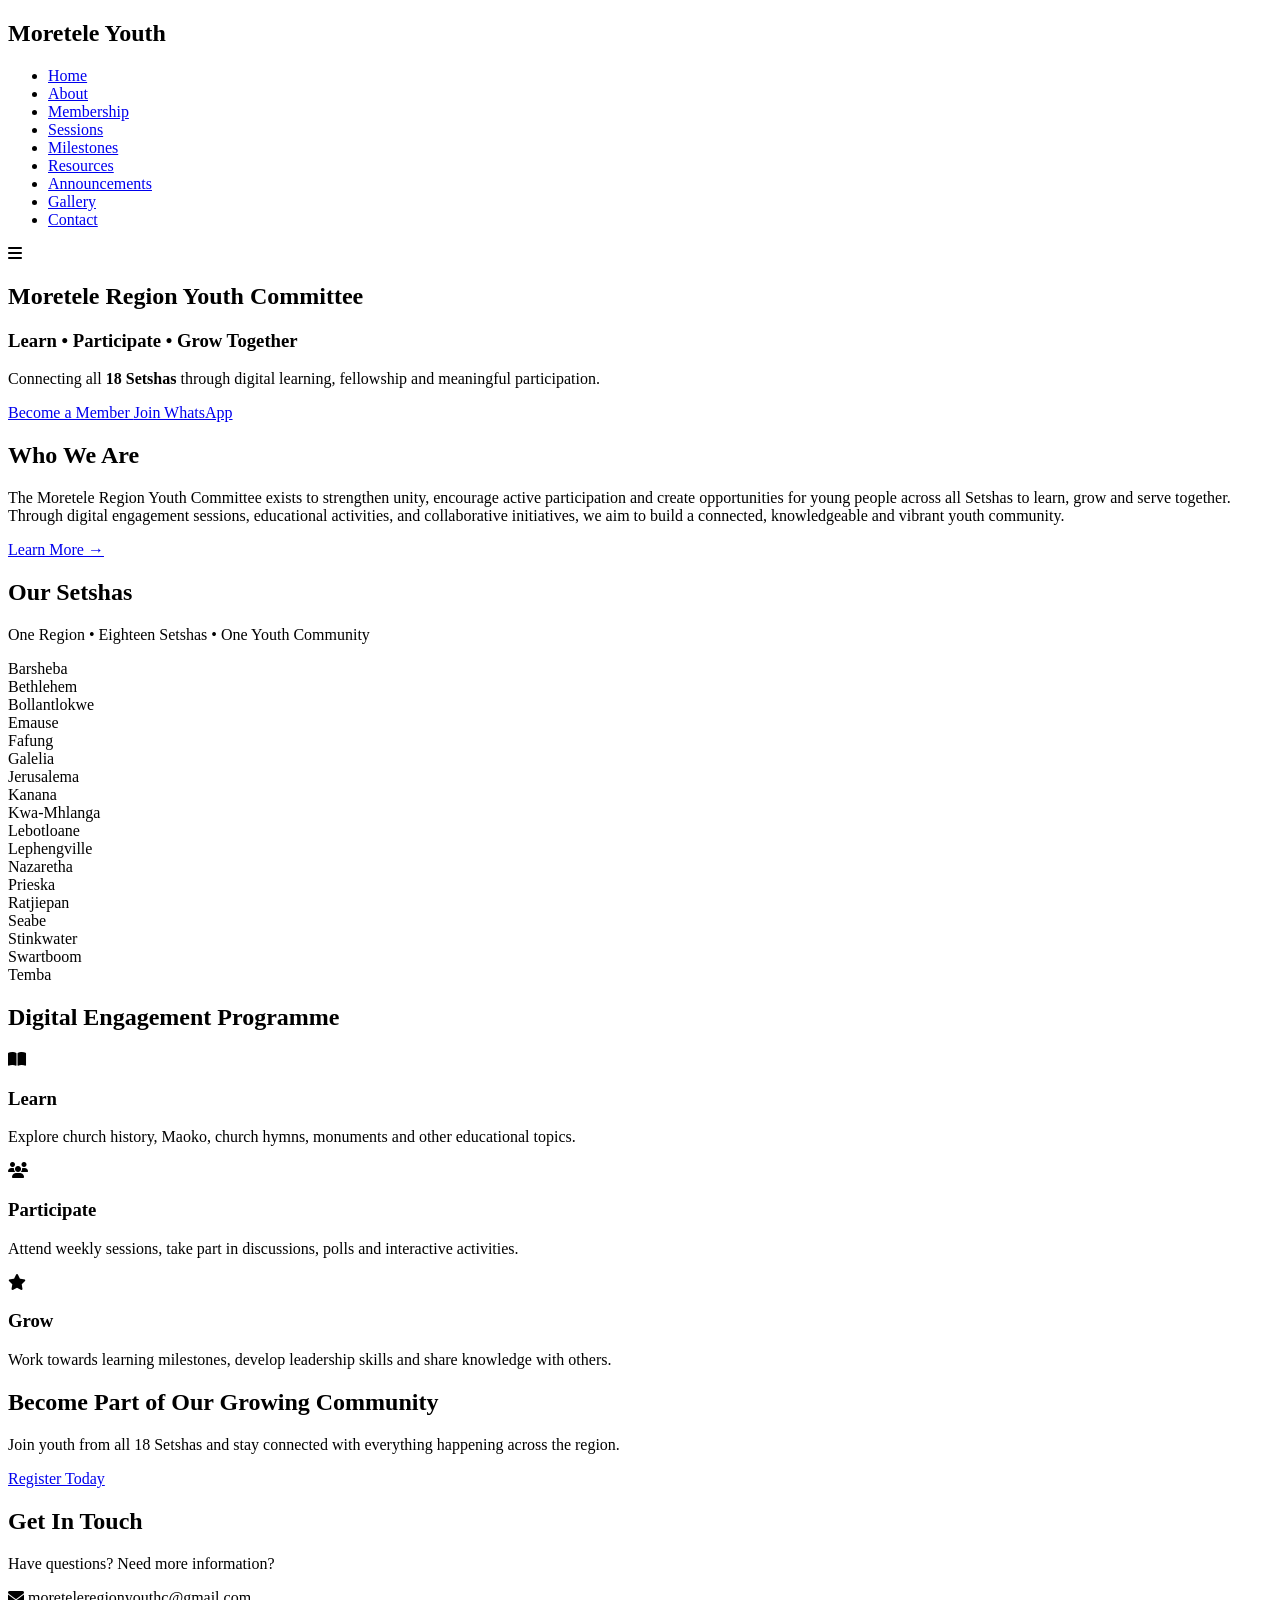
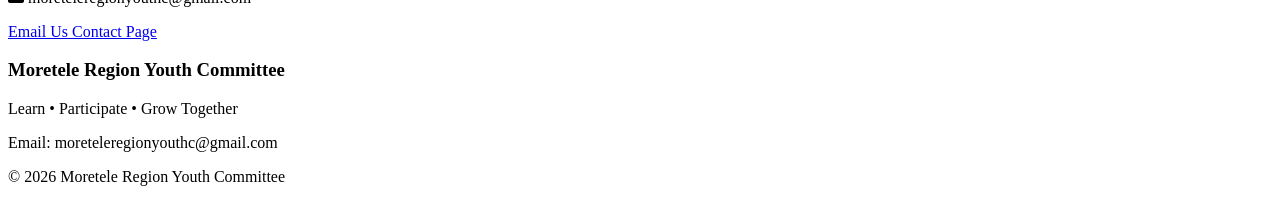
==== index.html @ 630d9d62 "Add files via upload" ====
<!DOCTYPE html>
<html lang="en">
<head>
    <meta charset="UTF-8">
    <meta name="viewport" content="width=device-width, initial-scale=1.0">
    <title>Moretele Region Youth Committee</title>

    <link rel="stylesheet" href="css/style.css">
    <link rel="stylesheet" href="css/animations.css">
    <link rel="stylesheet" href="css/responsive.css">

    <!-- Google Fonts -->
    <link href="https://fonts.googleapis.com/css2?family=Poppins:wght@300;400;500;600;700&display=swap" rel="stylesheet">

    <!-- Font Awesome -->
    <link rel="stylesheet"
          href="https://cdnjs.cloudflare.com/ajax/libs/font-awesome/6.7.2/css/all.min.css">
</head>

<body>

<!-- ================= NAVIGATION ================= -->

<header>

<nav class="navbar">

<div class="logo">
    <h2>Moretele Youth</h2>
</div>

<ul class="nav-links">

<li><a href="index.html" class="active">Home</a></li>
<li><a href="about.html">About</a></li>
<li><a href="membership.html">Membership</a></li>
<li><a href="sessions.html">Sessions</a></li>
<li><a href="milestones.html">Milestones</a></li>
<li><a href="resources.html">Resources</a></li>
<li><a href="announcements.html">Announcements</a></li>
<li><a href="gallery.html">Gallery</a></li>
<li><a href="contact.html">Contact</a></li>

</ul>

<div class="menu-btn">
<i class="fas fa-bars"></i>
</div>

</nav>

</header>

<!-- ================= HERO ================= -->

<section class="hero">

<div class="hero-content">

<h1>Moretele Region Youth Committee</h1>

<h3>Learn • Participate • Grow Together</h3>

<p>

Connecting all <strong>18 Setshas</strong> through
digital learning, fellowship and meaningful participation.

</p>

<div class="hero-buttons">

<a href="https://docs.google.com/forms/d/e/1FAIpQLSdb8QSGi-SPpqOb4SDINTfHWxXmUTmXkqzJ0-sdZK3FAIT6mA/viewform?usp=publish-editor"
target="_blank"
class="btn">

Become a Member

</a>

<a href="https://chat.whatsapp.com/HoDXwf9DbsE7Yjf0Y1GU0z"
target="_blank"
class="btn-outline">

Join WhatsApp

</a>

</div>

</div>

</section>

<!-- ================= ABOUT ================= -->

<section class="about-preview">

<h2>Who We Are</h2>

<p>

The Moretele Region Youth Committee exists to strengthen unity,
encourage active participation and create opportunities for young
people across all Setshas to learn, grow and serve together.

Through digital engagement sessions, educational activities,
and collaborative initiatives, we aim to build a connected,
knowledgeable and vibrant youth community.

</p>

<a href="about.html" class="learn-more">

Learn More →

</a>

</section>

<!-- ================= OUR SETSHAS ================= -->

<section class="setshas">

<h2>Our Setshas</h2>

<p>

One Region • Eighteen Setshas • One Youth Community

</p>

<div class="setsha-grid">

<div class="card">Barsheba</div>
<div class="card">Bethlehem</div>
<div class="card">Bollantlokwe</div>
<div class="card">Emause</div>
<div class="card">Fafung</div>
<div class="card">Galelia</div>
<div class="card">Jerusalema</div>
<div class="card">Kanana</div>
<div class="card">Kwa-Mhlanga</div>
<div class="card">Lebotloane</div>
<div class="card">Lephengville</div>
<div class="card">Nazaretha</div>
<div class="card">Prieska</div>
<div class="card">Ratjiepan</div>
<div class="card">Seabe</div>
<div class="card">Stinkwater</div>
<div class="card">Swartboom</div>
<div class="card">Temba</div>

</div>

</section>

<!-- ================= PROGRAMME ================= -->

<section class="programme">

<h2>Digital Engagement Programme</h2>

<div class="programme-grid">

<div class="programme-card">

<i class="fas fa-book-open"></i>

<h3>Learn</h3>

<p>

Explore church history, Maoko,
church hymns, monuments and
other educational topics.

</p>

</div>

<div class="programme-card">

<i class="fas fa-users"></i>

<h3>Participate</h3>

<p>

Attend weekly sessions,
take part in discussions,
polls and interactive activities.

</p>

</div>

<div class="programme-card">

<i class="fas fa-star"></i>

<h3>Grow</h3>

<p>

Work towards learning milestones,
develop leadership skills and
share knowledge with others.

</p>

</div>

</div>

</section>

<!-- ================= CALL TO ACTION ================= -->

<section class="cta">

<h2>Become Part of Our Growing Community</h2>

<p>

Join youth from all 18 Setshas
and stay connected with everything
happening across the region.

</p>

<a href="membership.html" class="btn">

Register Today

</a>

</section>

<!-- ================= CONTACT ================= -->

<section class="contact-preview">

<h2>Get In Touch</h2>

<p>

Have questions?
Need more information?

</p>

<p>

<i class="fas fa-envelope"></i>

moreteleregionyouthc@gmail.com

</p>

<div class="hero-buttons">

<a href="mailto:moreteleregionyouthc@gmail.com"
class="btn">

Email Us

</a>

<a href="contact.html"
class="btn-outline">

Contact Page

</a>

</div>

</section>

<!-- ================= FOOTER ================= -->

<footer>

<h3>Moretele Region Youth Committee</h3>

<p>

Learn • Participate • Grow Together

</p>

<p>

Email:
moreteleregionyouthc@gmail.com

</p>

<p>

© 2026 Moretele Region Youth Committee

</p>

</footer>

<script src="js/script.js"></script>
<script src="js/navbar.js"></script>

</body>
</html>
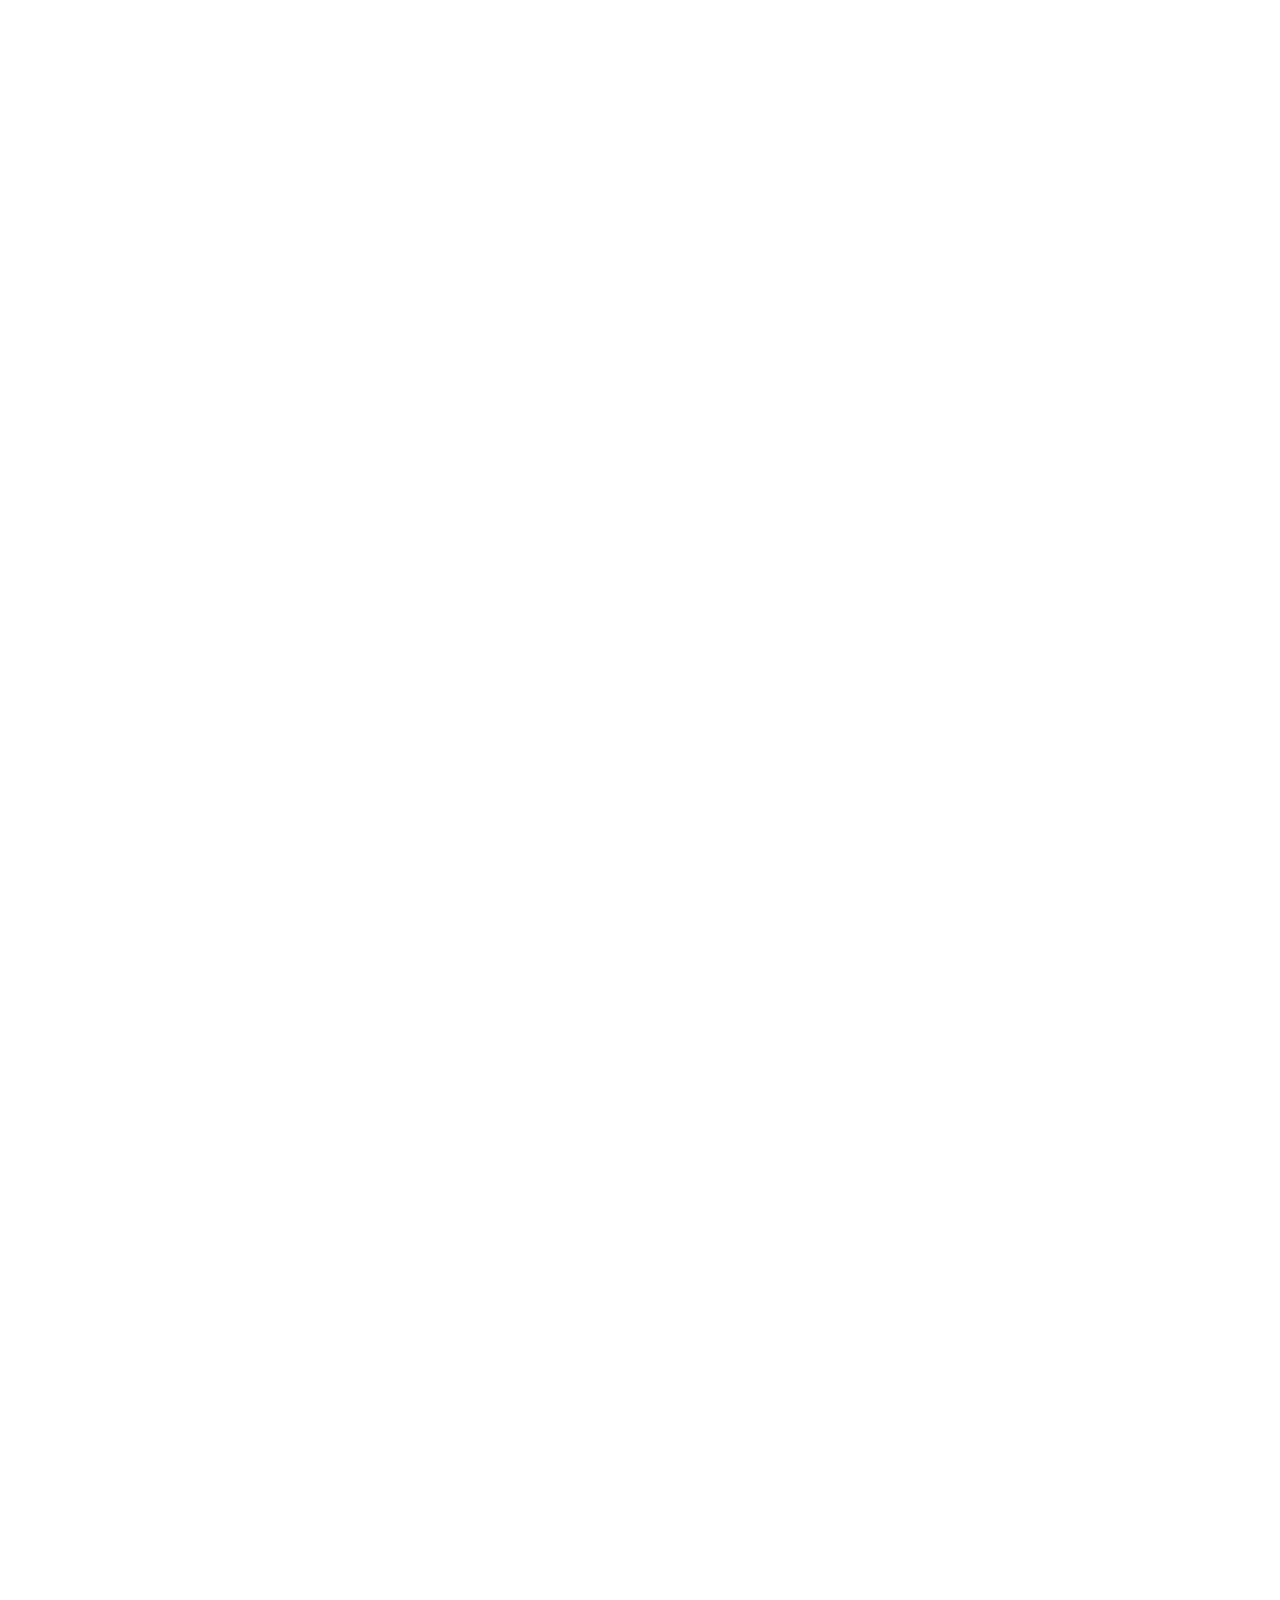
==== commit 522354f2: "Fix HTML formatting and structure Updated HTML structure and fixed formatting issues." ====
--- a/index.html
+++ b/index.html
@@ -5,9 +5,9 @@
     <meta name="viewport" content="width=device-width, initial-scale=1.0">
     <title>Moretele Region Youth Committee</title>
 
-    <link rel="stylesheet" href="css/style.css">
-    <link rel="stylesheet" href="css/animations.css">
-    <link rel="stylesheet" href="css/responsive.css">
+    <link rel="stylesheet" href="style.css">
+    <link rel="stylesheet" href="animations.css">
+    <link rel="stylesheet" href="responsive.css">
 
     <!-- Google Fonts -->
     <link href="https://fonts.googleapis.com/css2?family=Poppins:wght@300;400;500;600;700&display=swap" rel="stylesheet">
@@ -309,4 +309,4 @@
 <script src="js/navbar.js"></script>
 
 </body>
-</html>+</html>
--- a/style.css
+++ b/style.css
@@ -0,0 +1,588 @@
+/* =========================================
+   MORETELE REGION YOUTH COMMITTEE
+   Main Stylesheet
+========================================= */
+
+:root{
+
+    --primary:#F4C430;
+    --primary-dark:#D4A017;
+    --secondary:#111111;
+    --white:#ffffff;
+    --light:#f8f8f8;
+    --grey:#777777;
+
+    --shadow:0 8px 20px rgba(0,0,0,.12);
+    --transition:.35s ease;
+
+}
+
+/* ========================= */
+
+*{
+    margin:0;
+    padding:0;
+    box-sizing:border-box;
+    scroll-behavior:smooth;
+}
+
+body{
+
+    font-family:'Poppins',sans-serif;
+    background:var(--white);
+    color:var(--secondary);
+    line-height:1.7;
+
+}
+
+img{
+
+    max-width:100%;
+
+}
+
+a{
+
+    text-decoration:none;
+
+}
+
+section{
+
+    padding:90px 10%;
+
+}
+
+/* ===========================
+        NAVIGATION
+=========================== */
+
+header{
+
+    position:fixed;
+    width:100%;
+    top:0;
+    left:0;
+    z-index:999;
+
+    background:rgba(255,255,255,.95);
+    backdrop-filter:blur(15px);
+
+    box-shadow:0 2px 15px rgba(0,0,0,.08);
+
+}
+
+.navbar{
+
+    display:flex;
+    justify-content:space-between;
+    align-items:center;
+
+    padding:18px 10%;
+
+}
+
+.logo h2{
+
+    color:var(--primary-dark);
+    font-weight:700;
+
+}
+
+.nav-links{
+
+    display:flex;
+    list-style:none;
+    gap:28px;
+
+}
+
+.nav-links a{
+
+    color:var(--secondary);
+    font-weight:500;
+    transition:var(--transition);
+
+}
+
+.nav-links a:hover,
+.nav-links a.active{
+
+    color:var(--primary-dark);
+
+}
+
+.menu-btn{
+
+    display:none;
+    font-size:28px;
+    cursor:pointer;
+
+}
+
+/* ===========================
+        HERO
+=========================== */
+
+.hero{
+
+    min-height:100vh;
+
+    display:flex;
+    justify-content:center;
+    align-items:center;
+
+    text-align:center;
+
+    background:linear-gradient(rgba(0,0,0,.45),
+    rgba(0,0,0,.45)),
+    url("../images/hero.jpg");
+
+    background-size:cover;
+    background-position:center;
+
+    color:white;
+
+}
+
+.hero-content{
+
+    max-width:900px;
+
+}
+
+.hero h1{
+
+    font-size:4rem;
+    margin-bottom:20px;
+
+}
+
+.hero h3{
+
+    color:var(--primary);
+    font-size:2rem;
+    margin-bottom:25px;
+
+}
+
+.hero p{
+
+    font-size:1.15rem;
+    margin-bottom:40px;
+
+}
+
+/* ===========================
+        BUTTONS
+=========================== */
+
+.hero-buttons{
+
+    display:flex;
+    justify-content:center;
+    gap:20px;
+    flex-wrap:wrap;
+
+}
+
+.btn{
+
+    background:var(--primary);
+
+    color:black;
+
+    padding:16px 38px;
+
+    border-radius:50px;
+
+    font-weight:600;
+
+    transition:var(--transition);
+
+    box-shadow:var(--shadow);
+
+}
+
+.btn:hover{
+
+    background:var(--primary-dark);
+    transform:translateY(-4px);
+
+}
+
+.btn-outline{
+
+    border:2px solid white;
+
+    color:white;
+
+    padding:16px 38px;
+
+    border-radius:50px;
+
+    transition:var(--transition);
+
+}
+
+.btn-outline:hover{
+
+    background:white;
+    color:black;
+
+}
+
+/* ===========================
+        TITLES
+=========================== */
+
+h2{
+
+    text-align:center;
+    font-size:2.5rem;
+    margin-bottom:25px;
+
+}
+
+section p{
+
+    text-align:center;
+    max-width:850px;
+    margin:auto;
+
+}
+
+/* ===========================
+        SETSHAS
+=========================== */
+
+.setsha-grid{
+
+    display:grid;
+
+    grid-template-columns:
+    repeat(auto-fit,minmax(220px,1fr));
+
+    gap:25px;
+
+    margin-top:50px;
+
+}
+
+.card{
+
+    background:white;
+
+    padding:30px;
+
+    text-align:center;
+
+    border-radius:18px;
+
+    box-shadow:var(--shadow);
+
+    transition:var(--transition);
+
+    font-weight:600;
+
+}
+
+.card:hover{
+
+    background:var(--primary);
+
+    transform:translateY(-10px);
+
+}
+
+/* ===========================
+    PROGRAMME CARDS
+=========================== */
+
+.programme-grid{
+
+    display:grid;
+
+    grid-template-columns:
+    repeat(auto-fit,minmax(300px,1fr));
+
+    gap:35px;
+
+    margin-top:50px;
+
+}
+
+.programme-card{
+
+    background:white;
+
+    padding:45px;
+
+    border-radius:20px;
+
+    box-shadow:var(--shadow);
+
+    text-align:center;
+
+    transition:var(--transition);
+
+}
+
+.programme-card:hover{
+
+    transform:translateY(-12px);
+
+}
+
+.programme-card i{
+
+    font-size:55px;
+
+    color:var(--primary-dark);
+
+    margin-bottom:25px;
+
+}
+
+.programme-card h3{
+
+    margin-bottom:20px;
+
+}
+
+/* ===========================
+        CTA
+=========================== */
+
+.cta{
+
+    background:var(--primary);
+
+    color:black;
+
+    text-align:center;
+
+}
+
+.cta h2{
+
+    margin-bottom:20px;
+
+}
+
+.cta .btn{
+
+    margin-top:35px;
+
+    display:inline-block;
+
+    background:black;
+
+    color:white;
+
+}
+
+.cta .btn:hover{
+
+    background:#333;
+
+}
+
+/* ===========================
+        CONTACT
+=========================== */
+
+.contact-preview{
+
+    background:var(--light);
+
+}
+
+.contact-preview i{
+
+    color:var(--primary-dark);
+
+    margin-right:10px;
+
+}
+
+/* ===========================
+        FOOTER
+=========================== */
+
+footer{
+
+    background:#111;
+
+    color:white;
+
+    text-align:center;
+
+    padding:45px 20px;
+
+}
+
+footer p{
+
+    margin-top:12px;
+
+}
+
+/* ===========================
+    SCROLLBAR
+=========================== */
+
+::-webkit-scrollbar{
+
+    width:10px;
+
+}
+
+::-webkit-scrollbar-thumb{
+
+    background:var(--primary);
+
+}
+
+::-webkit-scrollbar-track{
+
+    background:#eee;
+
+}
+
+/* ===========================
+        ANIMATIONS
+=========================== */
+
+.card,
+.programme-card,
+.btn{
+
+    transition:.35s ease;
+
+}
+
+.card:hover,
+.programme-card:hover{
+
+    box-shadow:
+    0 15px 35px rgba(0,0,0,.18);
+
+}
+
+/* ===========================
+    ABOUT PREVIEW
+=========================== */
+
+.about-preview{
+
+    background:white;
+
+}
+
+.learn-more{
+
+    display:block;
+
+    margin-top:35px;
+
+    text-align:center;
+
+    color:var(--primary-dark);
+
+    font-weight:600;
+
+}
+
+.learn-more:hover{
+
+    text-decoration:underline;
+
+}
+
+/* ===========================
+        RESPONSIVE
+=========================== */
+
+@media(max-width:900px){
+
+.hero h1{
+
+    font-size:2.8rem;
+
+}
+
+.hero h3{
+
+    font-size:1.4rem;
+
+}
+
+.nav-links{
+
+    display:none;
+
+}
+
+.menu-btn{
+
+    display:block;
+
+}
+
+.hero-buttons{
+
+    flex-direction:column;
+    align-items:center;
+
+}
+
+section{
+
+    padding:70px 7%;
+
+}
+
+}
+/* ==========================
+   CONTACT FORM
+========================== */
+
+.contact-form{
+    max-width:800px;
+    margin:40px auto 0;
+    display:flex;
+    flex-direction:column;
+    gap:20px;
+}
+
+.contact-form input,
+.contact-form textarea{
+
+    width:100%;
+    padding:16px 18px;
+
+    border:2px solid #ddd;
+    border-radius:10px;
+
+    font-size:16px;
+    font-family:'Poppins',sans-serif;
+
+    transition:.3s;
+
+}
+
+.contact-form input:focus,
+.contact-form textarea:focus{
+
+    outline:none;
+    border-color:#F4C430;
+    box-shadow:0 0 10px rgba(244,196,48,.3);
+
+}
+
+.contact-form textarea{
+
+    resize:vertical;
+
+}
--- a/animations.css
+++ b/animations.css
@@ -0,0 +1,472 @@
+/* ==========================================
+   MORETELE REGION YOUTH
+   ANIMATIONS.CSS
+========================================== */
+
+/* ========= Fade In Animation ========= */
+
+@keyframes fadeIn {
+
+    from {
+        opacity: 0;
+    }
+
+    to {
+        opacity: 1;
+    }
+
+}
+
+/* ========= Slide Up ========= */
+
+@keyframes slideUp {
+
+    from {
+
+        opacity: 0;
+        transform: translateY(60px);
+
+    }
+
+    to {
+
+        opacity: 1;
+        transform: translateY(0);
+
+    }
+
+}
+
+/* ========= Slide Left ========= */
+
+@keyframes slideLeft {
+
+    from {
+
+        opacity: 0;
+        transform: translateX(-60px);
+
+    }
+
+    to {
+
+        opacity: 1;
+        transform: translateX(0);
+
+    }
+
+}
+
+/* ========= Slide Right ========= */
+
+@keyframes slideRight {
+
+    from {
+
+        opacity: 0;
+        transform: translateX(60px);
+
+    }
+
+    to {
+
+        opacity: 1;
+        transform: translateX(0);
+
+    }
+
+}
+
+/* ========= Zoom ========= */
+
+@keyframes zoomIn {
+
+    from {
+
+        opacity: 0;
+        transform: scale(.8);
+
+    }
+
+    to {
+
+        opacity: 1;
+        transform: scale(1);
+
+    }
+
+}
+
+/* ========= Floating ========= */
+
+@keyframes float {
+
+    0% {
+
+        transform: translateY(0);
+
+    }
+
+    50% {
+
+        transform: translateY(-12px);
+
+    }
+
+    100% {
+
+        transform: translateY(0);
+
+    }
+
+}
+
+/* ========= Pulse ========= */
+
+@keyframes pulse {
+
+    0% {
+
+        transform: scale(1);
+
+    }
+
+    50% {
+
+        transform: scale(1.05);
+
+    }
+
+    100% {
+
+        transform: scale(1);
+
+    }
+
+}
+
+/* ========= Button Glow ========= */
+
+@keyframes glow {
+
+    0% {
+
+        box-shadow: 0 0 5px rgba(244,196,48,.2);
+
+    }
+
+    50% {
+
+        box-shadow: 0 0 30px rgba(244,196,48,.6);
+
+    }
+
+    100% {
+
+        box-shadow: 0 0 5px rgba(244,196,48,.2);
+
+    }
+
+}
+
+/* ========= Hero Background ========= */
+
+@keyframes heroMove {
+
+    0% {
+
+        background-position: center top;
+
+    }
+
+    50% {
+
+        background-position: center center;
+
+    }
+
+    100% {
+
+        background-position: center top;
+
+    }
+
+}
+
+/* ==========================================
+   DEFAULT ANIMATIONS
+========================================== */
+
+.hero-content {
+
+    animation: slideUp 1.2s ease;
+
+}
+
+.hero h1 {
+
+    animation: fadeIn 1.2s ease;
+
+}
+
+.hero h3 {
+
+    animation: fadeIn 1.5s ease;
+
+}
+
+.hero p {
+
+    animation: fadeIn 1.8s ease;
+
+}
+
+.hero-buttons {
+
+    animation: fadeIn 2.1s ease;
+
+}
+
+/* ==========================================
+   HERO
+========================================== */
+
+.hero {
+
+    animation: heroMove 20s infinite ease-in-out;
+
+}
+
+/* ==========================================
+   CARDS
+========================================== */
+
+.card {
+
+    animation: zoomIn .8s ease;
+
+}
+
+.card:hover {
+
+    animation: float 2s infinite;
+
+}
+
+.programme-card {
+
+    animation: zoomIn .8s ease;
+
+}
+
+.programme-card:hover {
+
+    transform: translateY(-12px) scale(1.03);
+
+}
+
+/* ==========================================
+   BUTTONS
+========================================== */
+
+.btn {
+
+    position: relative;
+    overflow: hidden;
+
+}
+
+.btn:hover {
+
+    animation: glow 2s infinite;
+
+}
+
+.btn-outline:hover {
+
+    animation: pulse .8s;
+
+}
+
+/* ==========================================
+   SCROLL REVEAL
+========================================== */
+
+.hidden-item {
+
+    opacity: 0;
+
+    transform: translateY(60px);
+
+    transition: all .9s ease;
+
+}
+
+.show-item {
+
+    opacity: 1;
+
+    transform: translateY(0);
+
+}
+
+/* ==========================================
+   NAVIGATION
+========================================== */
+
+.navbar {
+
+    transition: .4s;
+
+}
+
+.nav-links li {
+
+    transition: .3s;
+
+}
+
+.nav-links li:hover {
+
+    transform: translateY(-3px);
+
+}
+
+/* ==========================================
+   SETSHA CARDS
+========================================== */
+
+.setsha-grid .card:hover {
+
+    transform: translateY(-10px) scale(1.05);
+
+}
+
+/* ==========================================
+   PROGRAMME CARDS
+========================================== */
+
+.programme-card i {
+
+    transition: .4s;
+
+}
+
+.programme-card:hover i {
+
+    transform: rotate(10deg) scale(1.15);
+
+}
+
+/* ==========================================
+   FOOTER
+========================================== */
+
+footer {
+
+    animation: fadeIn 1.5s ease;
+
+}
+
+/* ==========================================
+   RIPPLE EFFECT
+========================================== */
+
+.ripple {
+
+    position: absolute;
+
+    width: 20px;
+    height: 20px;
+
+    background: rgba(255,255,255,.6);
+
+    border-radius: 50%;
+
+    transform: scale(0);
+
+    animation: ripple .6s linear;
+
+    pointer-events: none;
+
+}
+
+@keyframes ripple {
+
+    to {
+
+        transform: scale(15);
+
+        opacity: 0;
+
+    }
+
+}
+
+/* ==========================================
+   SCROLL TO TOP BUTTON
+========================================== */
+
+#scrollTop {
+
+    position: fixed;
+
+    bottom: 30px;
+    right: 30px;
+
+    width: 55px;
+    height: 55px;
+
+    border: none;
+
+    border-radius: 50%;
+
+    background: #F4C430;
+
+    color: #111;
+
+    font-size: 22px;
+
+    cursor: pointer;
+
+    opacity: 0;
+
+    visibility: hidden;
+
+    transition: .4s;
+
+    z-index: 999;
+
+}
+
+#scrollTop:hover {
+
+    transform: scale(1.1);
+
+}
+
+.show-top {
+
+    opacity: 1 !important;
+
+    visibility: visible !important;
+
+}
+
+/* ==========================================
+   LOADING EFFECT
+========================================== */
+
+body {
+
+    opacity: 0;
+
+    transition: opacity .8s ease;
+
+}
+
+body.loaded {
+
+    opacity: 1;
+
+}
--- a/responsive.css
+++ b/responsive.css
@@ -0,0 +1,316 @@
+/* ==========================================
+   MORETELE REGION YOUTH
+   RESPONSIVE.CSS
+========================================== */
+
+/* ==========================
+   LARGE DESKTOPS (1400px+)
+========================== */
+
+@media (min-width: 1400px) {
+
+    section {
+        padding: 100px 12%;
+    }
+
+    .hero h1 {
+        font-size: 5rem;
+    }
+
+    .hero h3 {
+        font-size: 2.3rem;
+    }
+
+}
+
+/* ==========================
+   LAPTOPS (1200px)
+========================== */
+
+@media (max-width: 1200px) {
+
+    section {
+        padding: 80px 8%;
+    }
+
+    .hero h1 {
+        font-size: 3.8rem;
+    }
+
+}
+
+/* ==========================
+   TABLETS
+========================== */
+
+@media (max-width: 992px) {
+
+    .navbar {
+        padding: 18px 6%;
+    }
+
+    section {
+        padding: 80px 6%;
+    }
+
+    .hero h1 {
+        font-size: 3rem;
+    }
+
+    .hero h3 {
+        font-size: 1.5rem;
+    }
+
+    .programme-grid,
+    .setsha-grid {
+        grid-template-columns: repeat(2, 1fr);
+    }
+
+}
+
+/* ==========================
+   MOBILE MENU
+========================== */
+
+@media (max-width: 768px) {
+
+    .menu-btn {
+        display: block;
+        cursor: pointer;
+        z-index: 1001;
+    }
+
+    .nav-links {
+
+        position: absolute;
+
+        top: 100%;
+        left: 0;
+
+        width: 100%;
+
+        background: white;
+
+        display: none;
+
+        flex-direction: column;
+
+        align-items: center;
+
+        gap: 0;
+
+        box-shadow: 0 8px 20px rgba(0,0,0,.15);
+
+    }
+
+    .nav-links.show {
+
+        display: flex;
+
+    }
+
+    .nav-links li {
+
+        width: 100%;
+
+        text-align: center;
+
+        border-bottom: 1px solid #eee;
+
+    }
+
+    .nav-links li a {
+
+        display: block;
+
+        padding: 18px;
+
+    }
+
+    .hero {
+
+        padding: 140px 20px 80px;
+
+        min-height: auto;
+
+    }
+
+    .hero h1 {
+
+        font-size: 2.4rem;
+
+    }
+
+    .hero h3 {
+
+        font-size: 1.2rem;
+
+    }
+
+    .hero p {
+
+        font-size: 1rem;
+
+    }
+
+    .hero-buttons {
+
+        flex-direction: column;
+
+        align-items: center;
+
+    }
+
+    .btn,
+    .btn-outline {
+
+        width: 100%;
+
+        max-width: 320px;
+
+        text-align: center;
+
+    }
+
+    .programme-grid,
+    .setsha-grid {
+
+        grid-template-columns: 1fr;
+
+    }
+
+    .programme-card,
+    .card {
+
+        padding: 30px;
+
+    }
+
+    h2 {
+
+        font-size: 2rem;
+
+    }
+
+}
+
+/* ==========================
+   SMALL PHONES
+========================== */
+
+@media (max-width: 480px) {
+
+    body {
+
+        font-size: 15px;
+
+    }
+
+    section {
+
+        padding: 70px 20px;
+
+    }
+
+    .hero h1 {
+
+        font-size: 2rem;
+
+    }
+
+    .hero h3 {
+
+        font-size: 1rem;
+
+    }
+
+    .hero p {
+
+        font-size: .95rem;
+
+    }
+
+    h2 {
+
+        font-size: 1.7rem;
+
+    }
+
+    .programme-card,
+    .card {
+
+        padding: 25px 20px;
+
+    }
+
+    .programme-card i {
+
+        font-size: 40px;
+
+    }
+
+    .btn,
+    .btn-outline {
+
+        padding: 14px 24px;
+
+        font-size: .95rem;
+
+    }
+
+    footer {
+
+        padding: 35px 20px;
+
+    }
+
+}
+
+/* ==========================
+   EXTRA SMALL DEVICES
+========================== */
+
+@media (max-width: 360px) {
+
+    .hero h1 {
+
+        font-size: 1.8rem;
+
+    }
+
+    .hero h3 {
+
+        font-size: .95rem;
+
+    }
+
+    .logo h2 {
+
+        font-size: 1.2rem;
+
+    }
+
+    .btn,
+    .btn-outline {
+
+        width: 100%;
+
+    }
+
+}
+
+/* ==========================
+   LANDSCAPE PHONES
+========================== */
+
+@media (max-height: 500px) and (orientation: landscape) {
+
+    .hero {
+
+        min-height: auto;
+
+        padding: 120px 40px 60px;
+
+    }
+
+}
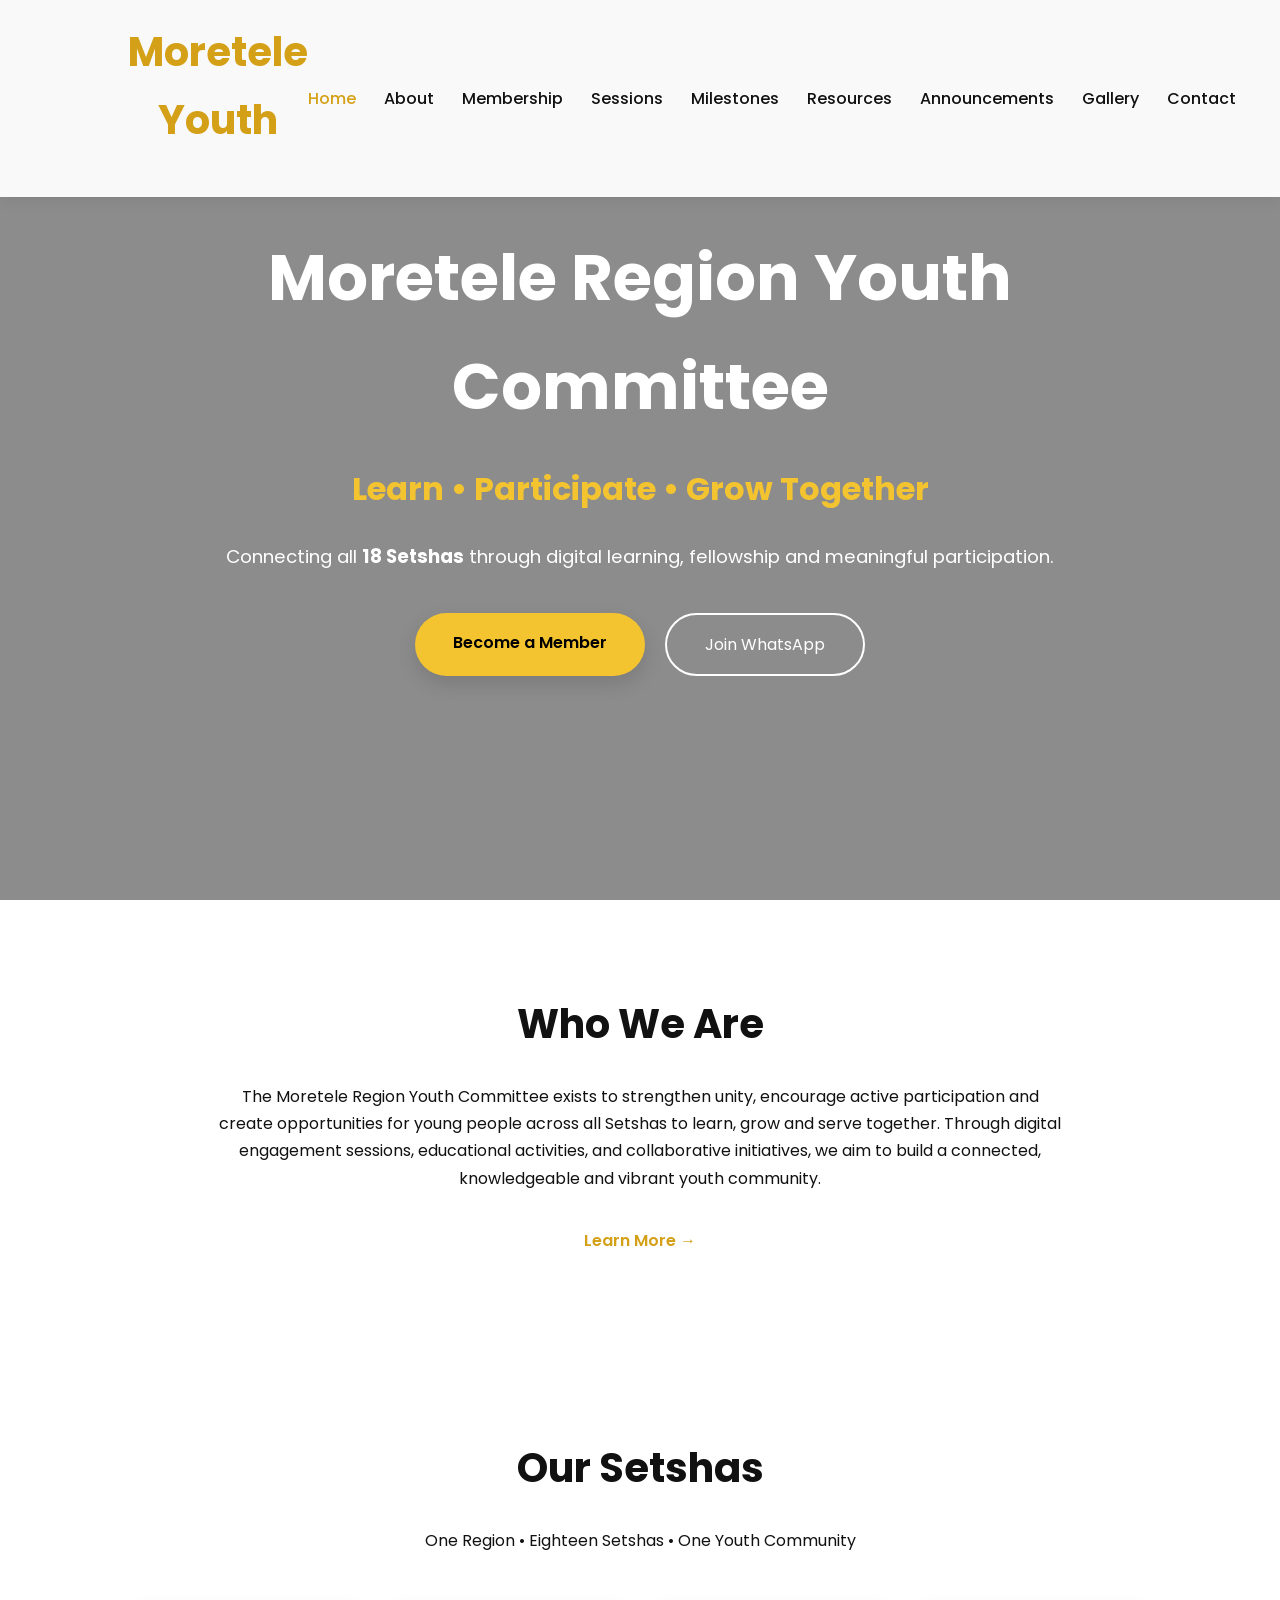
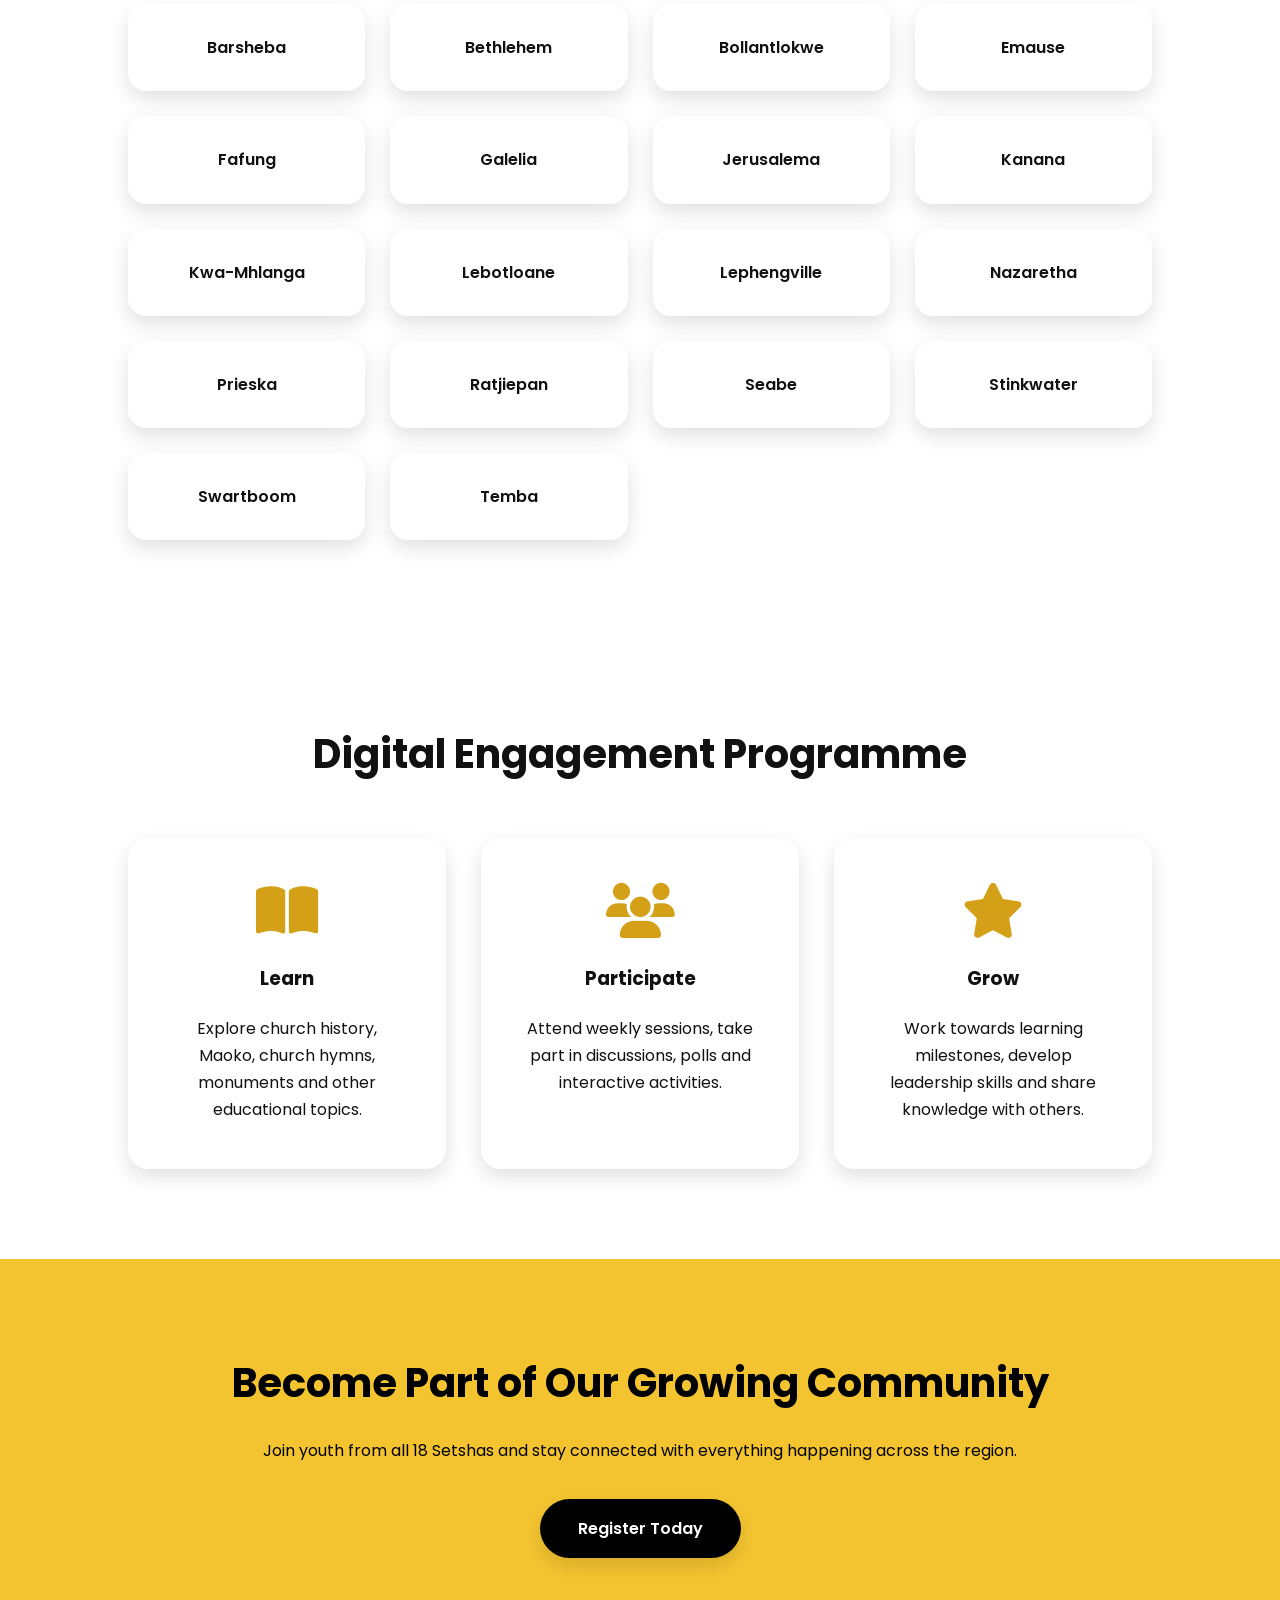
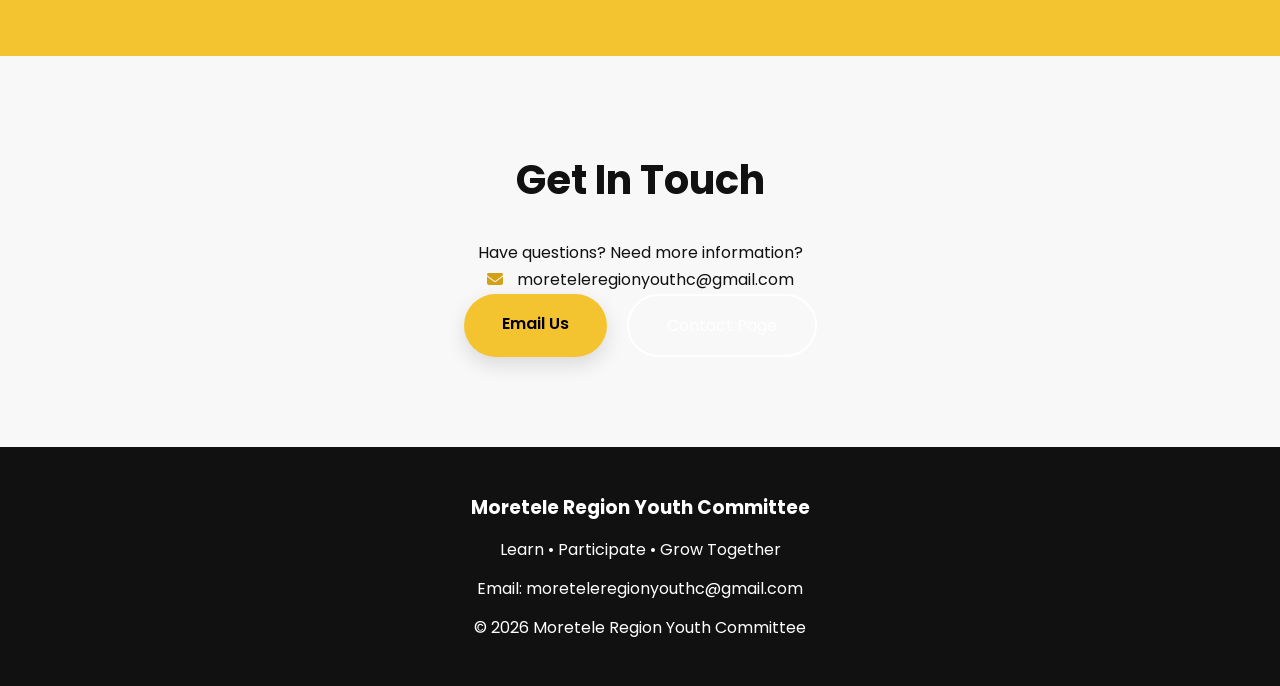
==== commit 25ff7956: "Fix HTML formatting and structure" ====
--- a/index.html
+++ b/index.html
@@ -305,8 +305,7 @@
 
 </footer>
 
-<script src="js/script.js"></script>
-<script src="js/navbar.js"></script>
+<script src="script.js"></script>
 
 </body>
 </html>
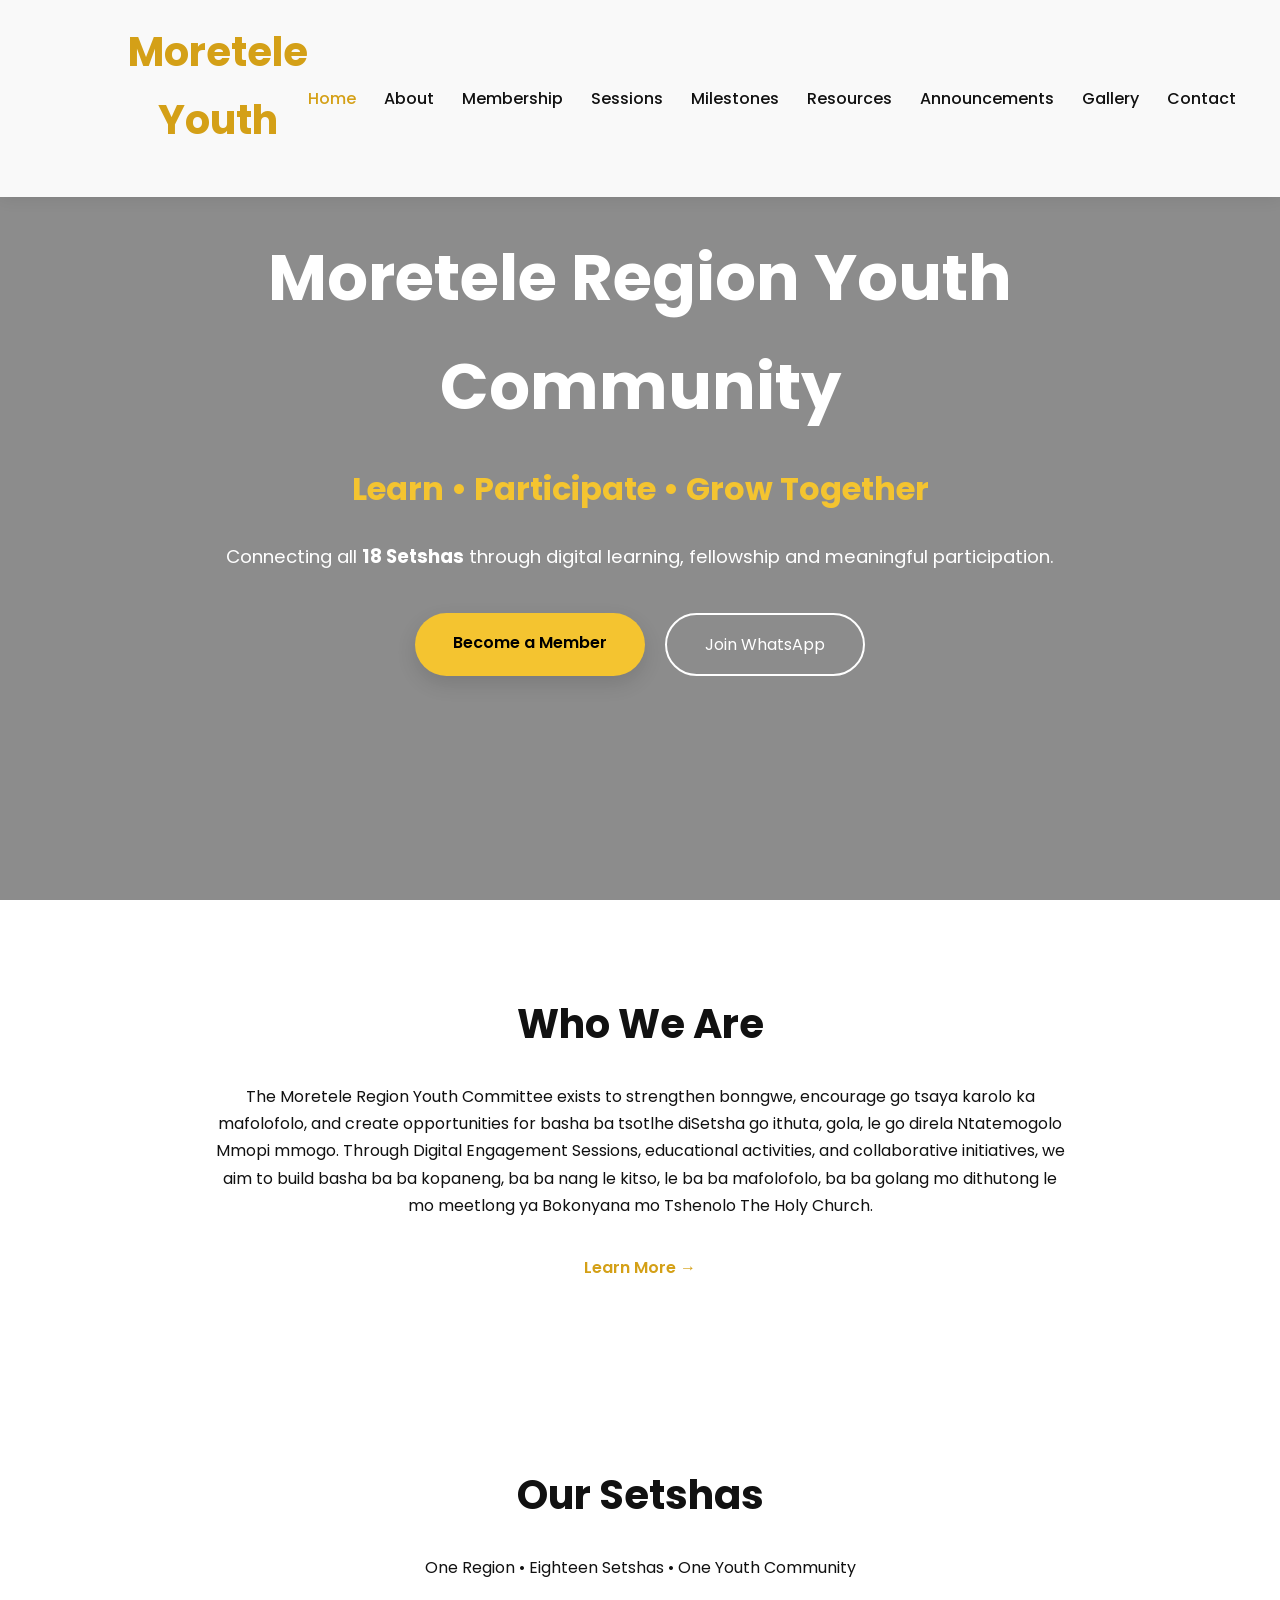
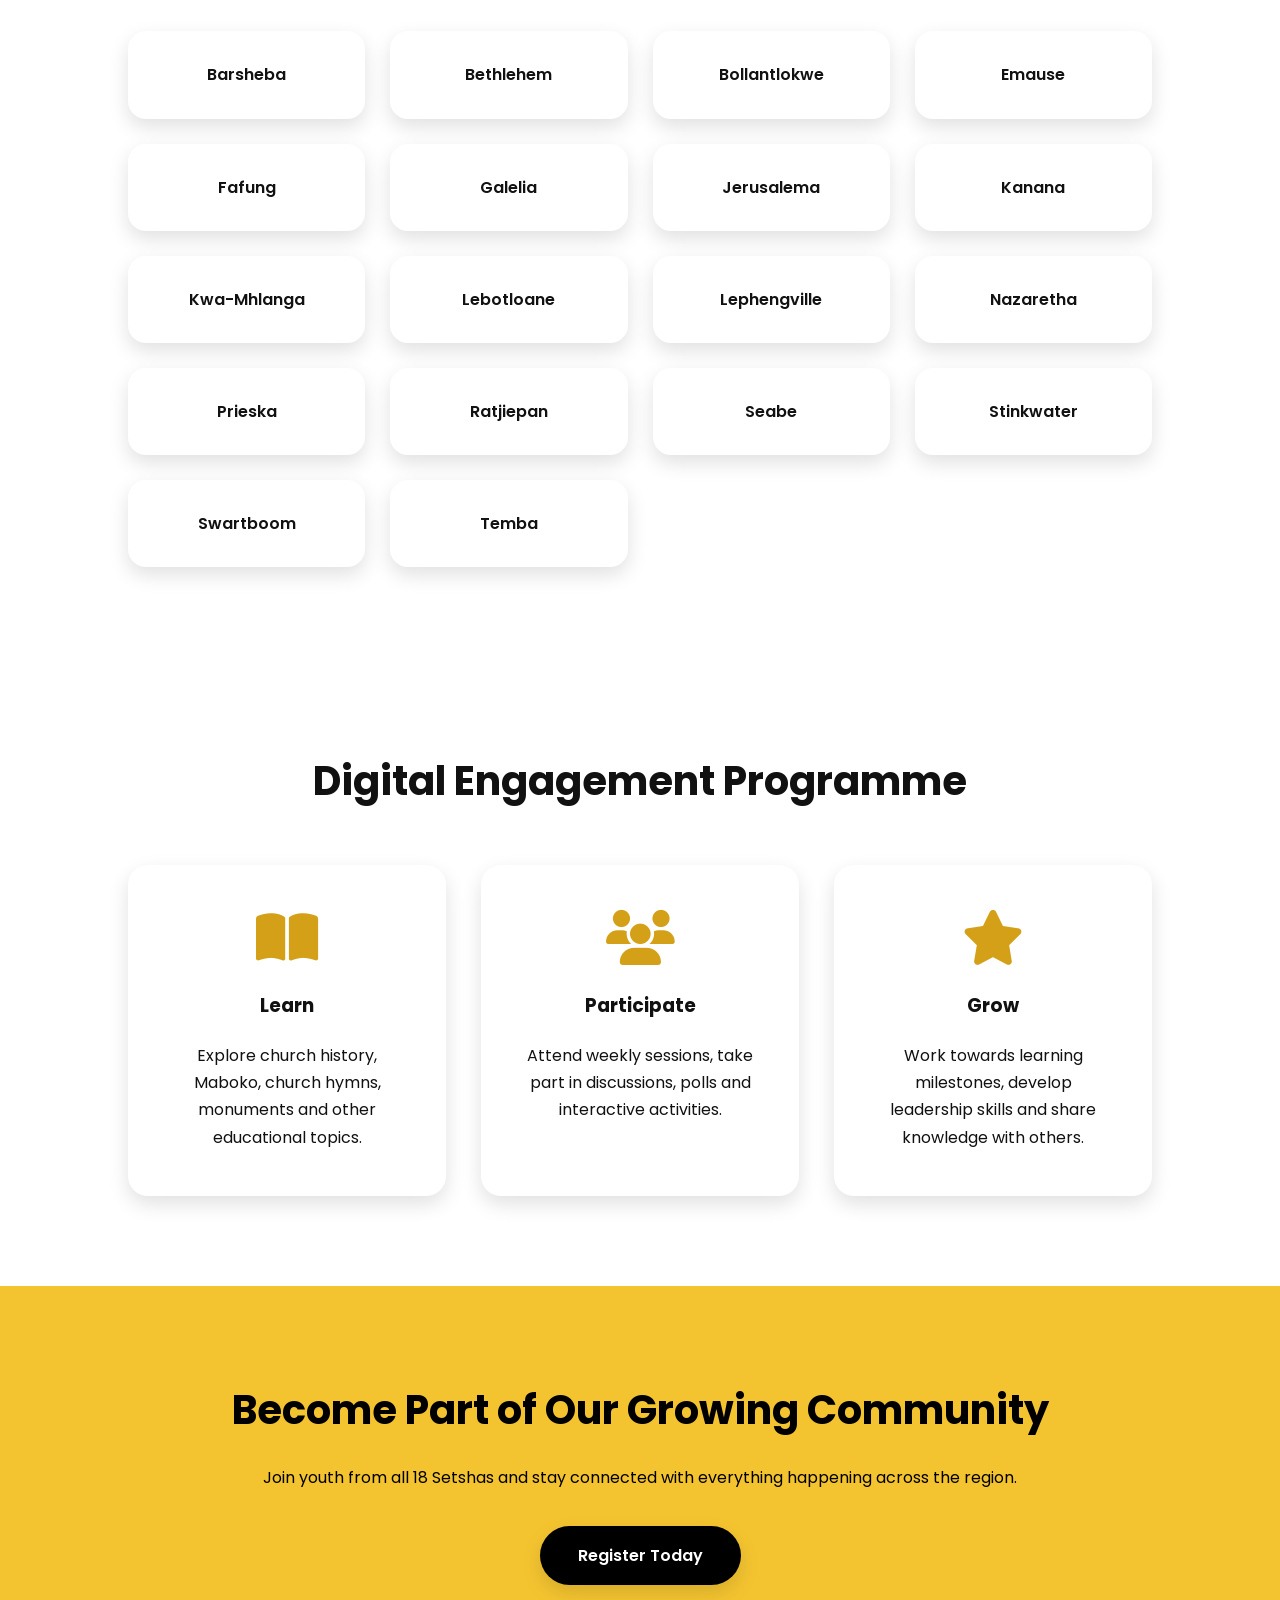
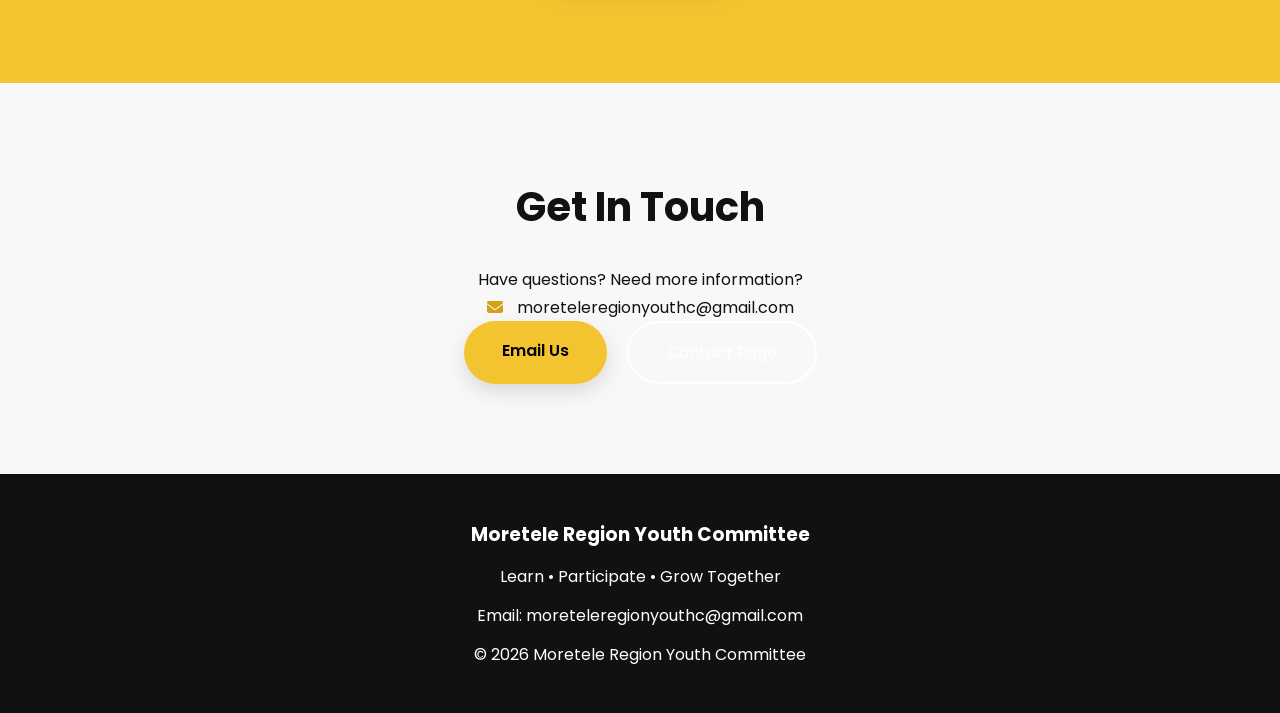
==== commit 9f955676: "Update index.html" ====
--- a/index.html
+++ b/index.html
@@ -57,7 +57,7 @@
 
 <div class="hero-content">
 
-<h1>Moretele Region Youth Committee</h1>
+<h1>Moretele Region Youth Community</h1>
 
 <h3>Learn • Participate • Grow Together</h3>
 
@@ -100,13 +100,12 @@
 
 <p>
 
-The Moretele Region Youth Committee exists to strengthen unity,
-encourage active participation and create opportunities for young
-people across all Setshas to learn, grow and serve together.
-
-Through digital engagement sessions, educational activities,
-and collaborative initiatives, we aim to build a connected,
-knowledgeable and vibrant youth community.
+The Moretele Region Youth Committee exists to strengthen bonngwe, encourage go tsaya karolo ka mafolofolo, and 
+create opportunities for basha ba tsotlhe diSetsha go ithuta, gola, le go direla Ntatemogolo Mmopi mmogo.
+
+Through Digital Engagement Sessions, educational activities, and collaborative initiatives, 
+we aim to build basha ba ba kopaneng, ba ba nang le kitso, le ba ba mafolofolo, 
+ba ba golang mo dithutong le mo meetlong ya Bokonyana mo Tshenolo The Holy Church.
 
 </p>
 
@@ -171,7 +170,7 @@
 
 <p>
 
-Explore church history, Maoko,
+Explore church history, Maboko,
 church hymns, monuments and
 other educational topics.
 
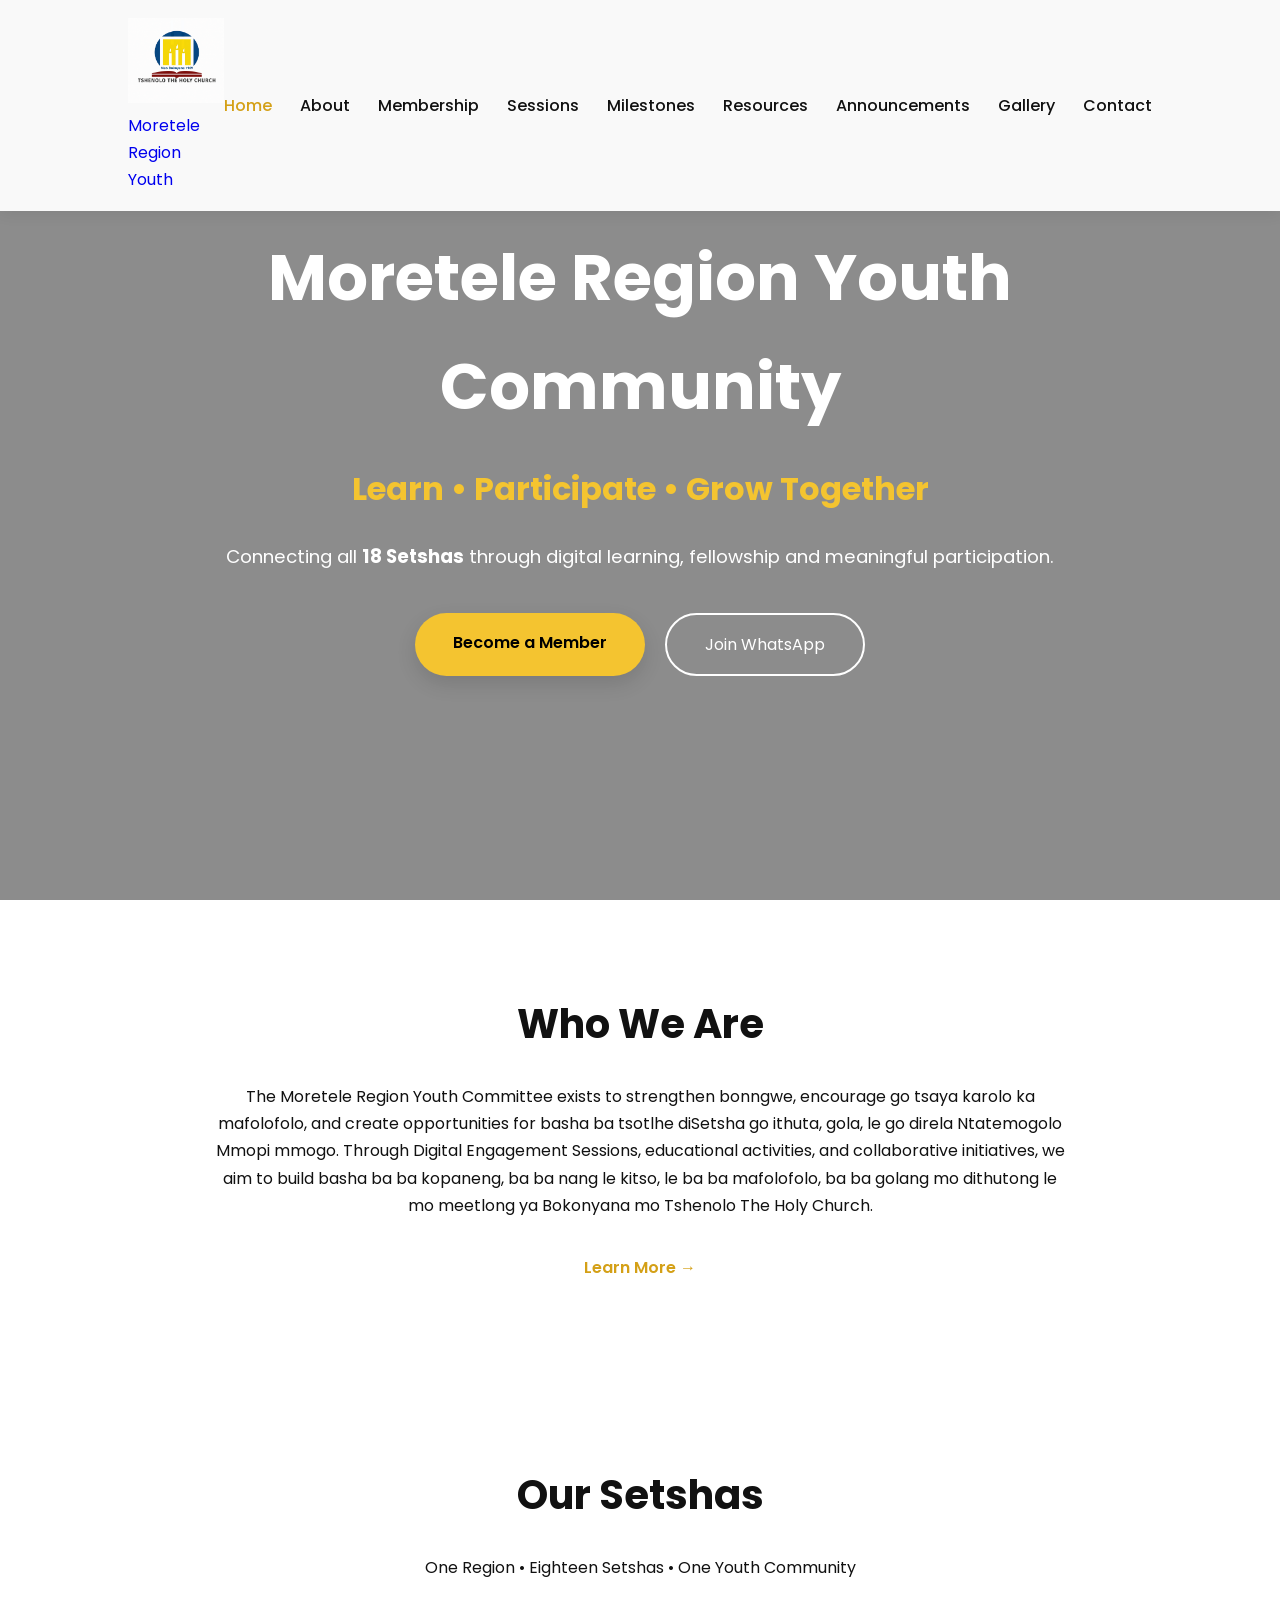
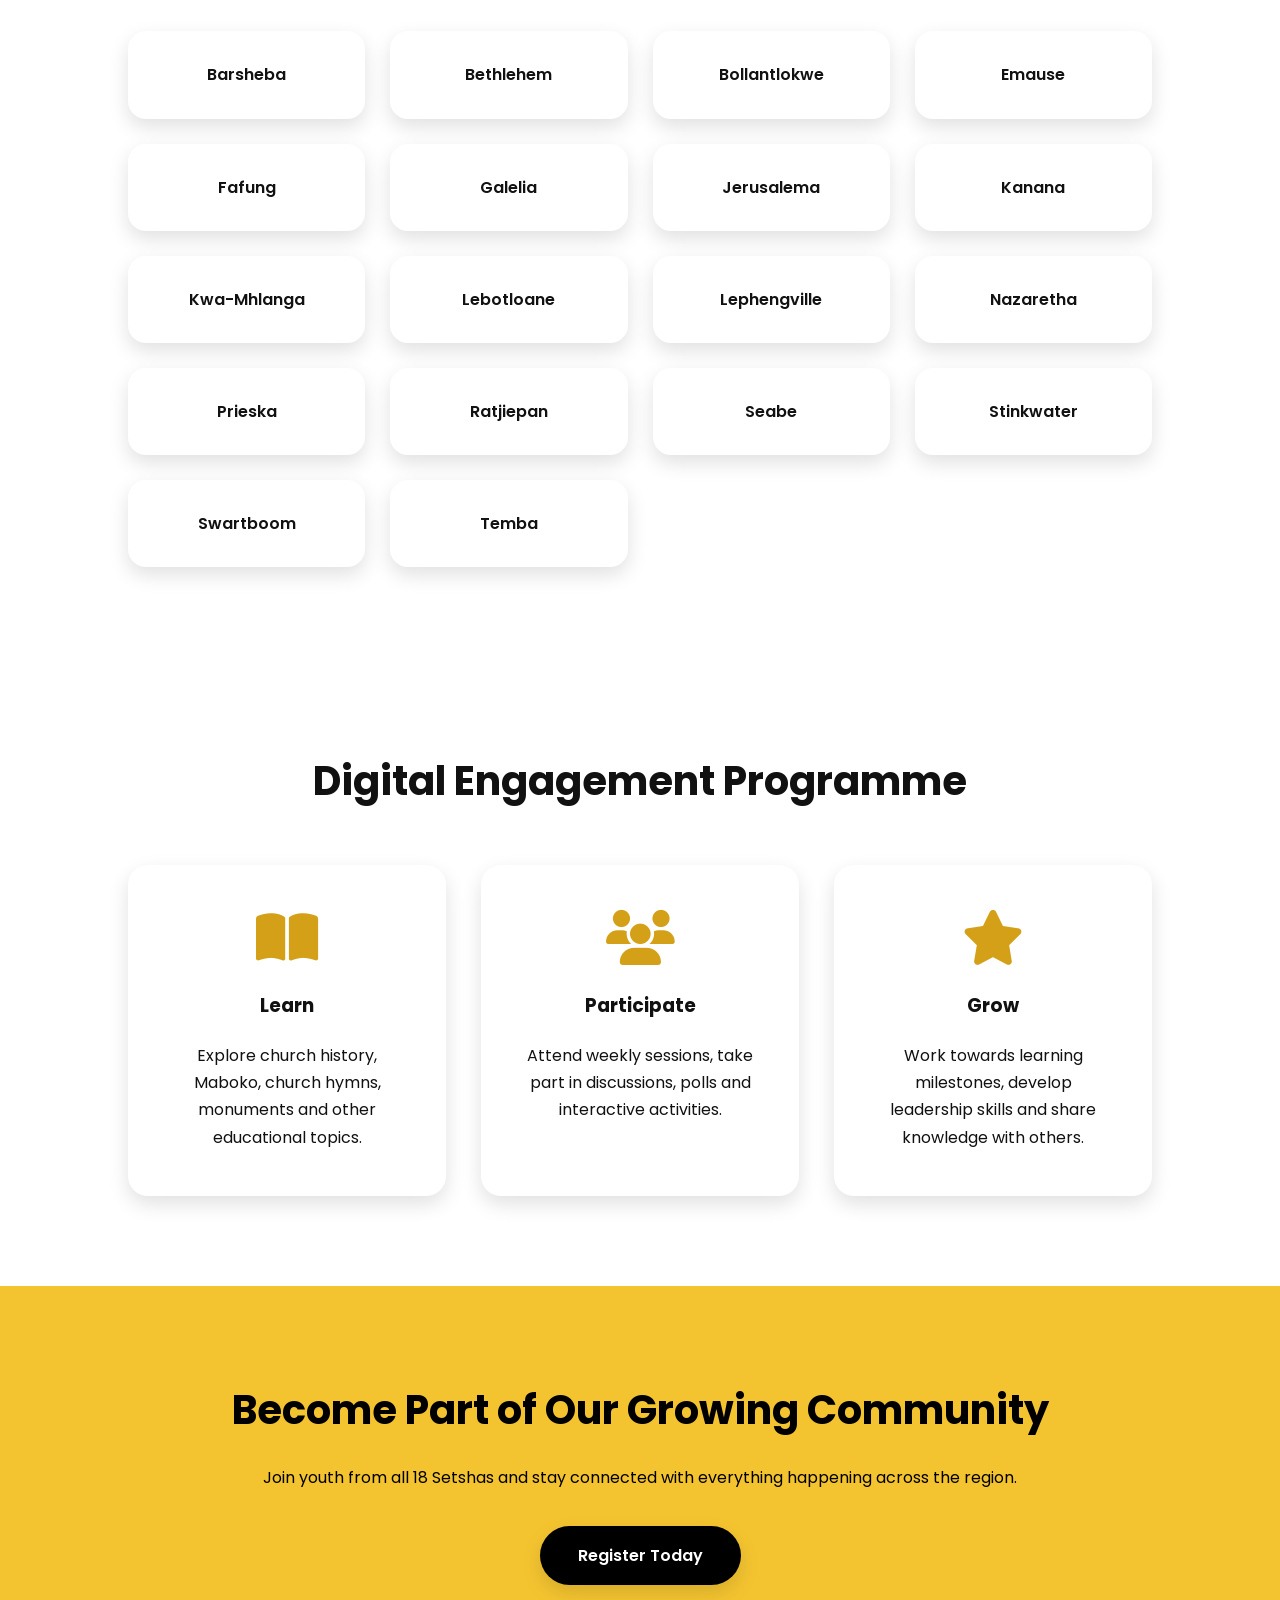
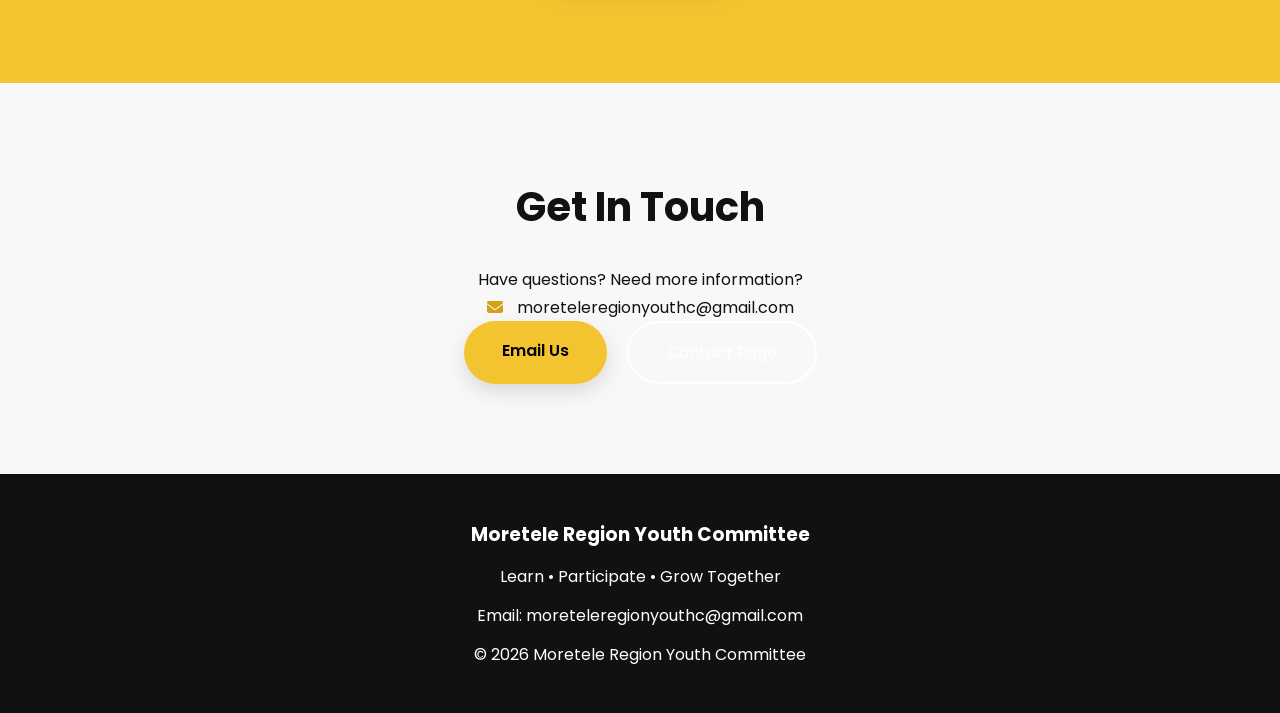
==== commit b38ced8c: "Update index.html" ====
--- a/index.html
+++ b/index.html
@@ -26,7 +26,10 @@
 <nav class="navbar">
 
 <div class="logo">
-    <h2>Moretele Youth</h2>
+    <a href="index.html">
+        <img src="logo.png" alt="Tshenolo The Holy Church Logo">
+        <span>Moretele Region Youth</span>
+    </a>
 </div>
 
 <ul class="nav-links">
